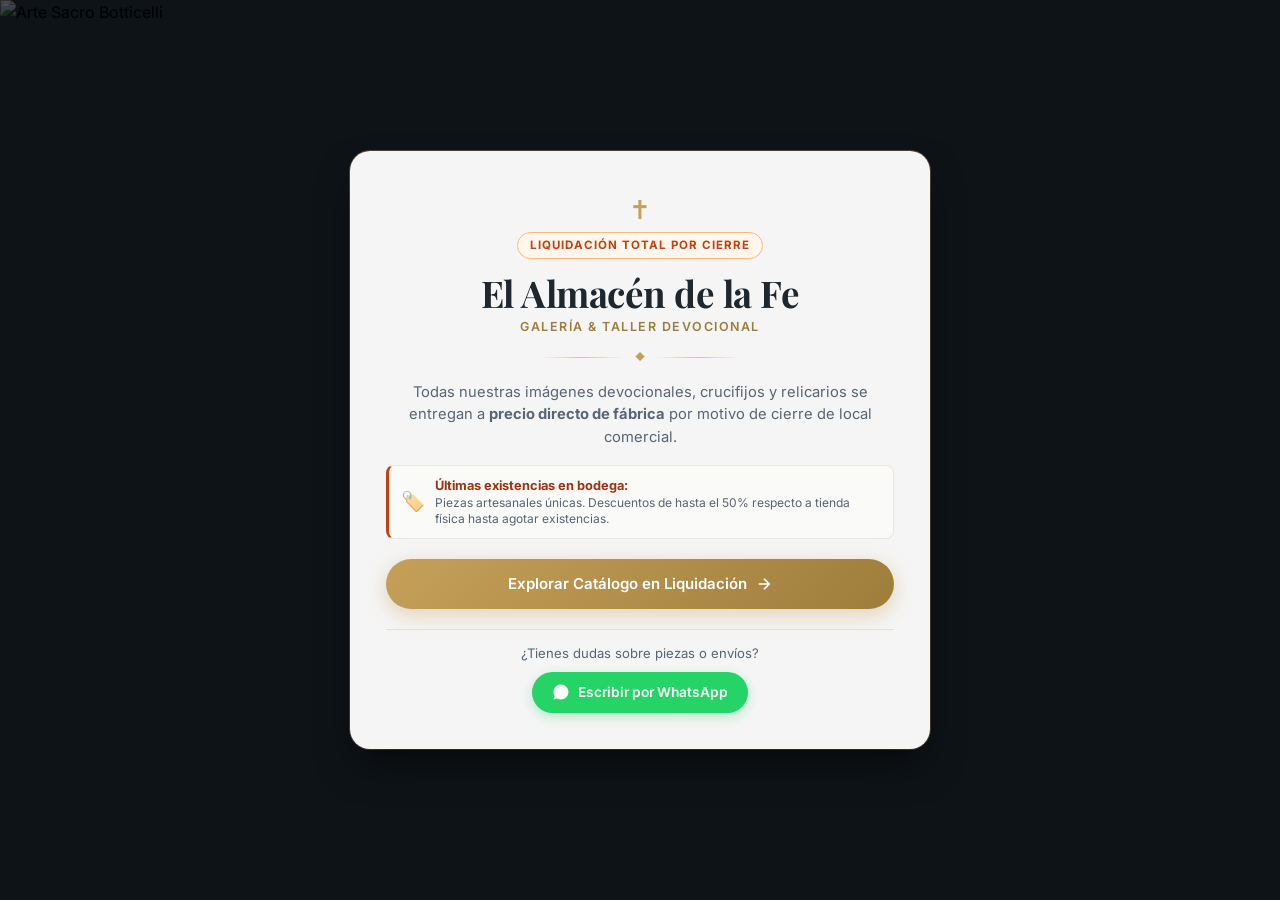
==== index.html @ e8f728ff "Primer actualizacion" ====
<!DOCTYPE html>
<html lang="es">
<head>
    <meta charset="UTF-8">
    <meta name="viewport" content="width=device-width, initial-scale=1.0, maximum-scale=1.0, user-scalable=no">
    <meta name="referrer" content="no-referrer">
    <title>Gran Liquidación | El Almacén de la Fe</title>
    <link rel="preconnect" href="https://fonts.googleapis.com">
    <link rel="preconnect" href="https://fonts.gstatic.com" crossorigin>
    <link href="https://fonts.googleapis.com/css2?family=Cinzel:wght@500;700&family=Inter:wght@300;400;500;600;700&family=Playfair+Display:ital,wght@0,600;0,700;1,400&display=swap" rel="stylesheet">
    <!-- El parámetro ?v=mobile_fix fuerza al celular a leer los nuevos estilos sin usar caché vieja -->
    <link rel="stylesheet" href="styles.css?v=mobile_fix">
</head>
<body class="home-body">
    <!-- Imagen de fondo protegida con estilos en línea infalibles contra desbordamiento -->
    <img src="https://i.postimg.cc/kMvRFKWX/Arte-sacro.jpg" 
         alt="Arte Sacro Botticelli" 
         class="home-bg-img" 
         loading="eager"
         fetchpriority="high"
         referrerpolicy="no-referrer">

    <div class="welcome-container">
        <div class="welcome-card">
            <div class="sacred-crest">✝</div>
            
            <div class="home-badge-wrapper">
                <span class="home-badge">Liquidación Total por Cierre</span>
            </div>

            <h1 class="logo-title serif">El Almacén de la Fe</h1>
            <span class="home-subtitle">Galería & Taller Devocional</span>

            <div class="ornament-divider">
                <span></span>
                <div class="ornament-diamond">◆</div>
                <span></span>
            </div>

            <p class="welcome-text">
                Todas nuestras imágenes devocionales, crucifijos y relicarios se entregan a <strong>precio directo de fábrica</strong> por motivo de cierre de local comercial.
            </p>

            <div class="liquidation-callout">
                <div class="callout-icon">🏷️</div>
                <div class="callout-text">
                    <strong>Últimas existencias en bodega:</strong>
                    <span>Piezas artesanales únicas. Descuentos de hasta el 50% respecto a tienda física hasta agotar existencias.</span>
                </div>
            </div>

            <div class="welcome-actions">
                <a href="catalogo.html" class="btn-primary home-cta">
                    <span>Explorar Catálogo en Liquidación</span>
                    <svg width="18" height="18" viewBox="0 0 24 24" fill="none" stroke="currentColor" stroke-width="2.2"><path d="M5 12h14M12 5l7 7-7 7"/></svg>
                </a>
            </div>

            <div class="home-footer-trust">
                <span>¿Tienes dudas sobre piezas o envíos?</span>
                <a href="https://wa.me/573156358655?text=Hola%2C%20quisiera%20m%C3%A1s%20informaci%C3%B3n%20sobre%20la%20liquidaci%C3%B3n%20de%20El%20Almac%C3%A9n%20de%20la%20Fe" 
                   target="_blank" 
                   class="btn-whatsapp-home">
                    <svg width="18" height="18" viewBox="0 0 24 24" fill="currentColor"><path d="M12.031 6.172c-3.181 0-5.767 2.586-5.768 5.766-.001 1.298.38 2.27 1.019 3.287l-.582 2.128 2.182-.573c.978.58 1.911.928 3.145.929 3.178 0 5.767-2.587 5.768-5.766.001-3.187-2.575-5.771-5.764-5.771zm3.392 8.244c-.144.405-.837.774-1.17.824-.312.045-.694.075-2.227-.563-1.832-.763-3.003-2.628-3.095-2.75-.091-.122-.744-.991-.744-1.89s.469-1.341.636-1.527c.166-.186.363-.232.485-.232.121 0 .243.002.348.007.113.006.265-.043.414.316.152.368.52 1.267.566 1.359.045.093.076.201.015.323-.061.121-.092.197-.183.303-.09.106-.19.237-.272.318-.09.09-.184.188-.079.369.106.182.472.78 1.013 1.261.696.621 1.282.813 1.464.904.182.09.289.076.395-.045.107-.122.455-.53.576-.713.121-.182.243-.151.409-.09.167.061 1.061.5 1.243.591.181.09.303.136.348.212.045.076.045.438-.099.843zM12 2C6.477 2 2 6.477 2 12c0 1.891.524 3.662 1.435 5.178L2 22l4.957-1.3c1.455.794 3.118 1.3 4.962 1.3 5.486 0 9.944-4.437 10-9.923C22 6.541 17.514 2 12 2z"/></svg>
                    Escribir por WhatsApp
                </a>
            </div>
        </div>
    </div>
</body>
</html>
---- styles.css ----
:root {
    --bg-color: #F8F7F4; 
    --gold-primary: #C5A059; 
    --gold-dark: #9E7D3B;
    --gold-soft: rgba(197, 160, 89, 0.15);
    --text-dark: #1E272E; 
    --text-muted: #576574;
    --card-bg: #FFFFFF;
    --border-color: #EAE6DF;
    --radius-md: 14px;
    --radius-lg: 20px;
    --shadow-card: 0 10px 25px -5px rgba(0, 0, 0, 0.05), 0 8px 10px -6px rgba(0, 0, 0, 0.01);
    --shadow-hover: 0 20px 30px -10px rgba(197, 160, 89, 0.2), 0 10px 15px -5px rgba(0, 0, 0, 0.04);
    --whatsapp-green: #25D366;
    --whatsapp-dark: #1EBE5D;
}

* { 
    margin: 0; 
    padding: 0; 
    box-sizing: border-box; 
    max-width: 100%;
}

html, body {
    width: 100%;
    overflow-x: hidden;
}

body { 
    font-family: 'Inter', -apple-system, BlinkMacSystemFont, sans-serif; 
    background-color: var(--bg-color); 
    color: var(--text-dark); 
    line-height: 1.5;
    -webkit-font-smoothing: antialiased;
}

h1, h2, h3, .serif { font-family: 'Playfair Display', Georgia, serif; }
.container { max-width: 1280px; margin: 0 auto; padding: 0 20px; }

/* === PORTADA INICIO RESPONSIVA MÓVIL === */
.home-body { 
    position: relative;
    display: flex; 
    align-items: center; 
    justify-content: center; 
    min-height: 100vh; 
    min-height: 100dvh;
    background-color: #0E1317;
    overflow-x: hidden;
    padding: 24px 16px;
}

.home-bg-img {
    position: fixed;
    top: 0;
    left: 0;
    width: 100vw;
    height: 100vh;
    height: 100dvh;
    object-fit: cover;
    object-position: center;
    z-index: 0;
    filter: brightness(0.32) contrast(1.1);
    pointer-events: none;
}

.welcome-container { 
    position: relative;
    z-index: 2;
    width: 100%; 
    max-width: 580px; 
    margin: 0 auto;
}

.welcome-card { 
    background: rgba(255, 255, 255, 0.96); 
    backdrop-filter: blur(12px);
    -webkit-backdrop-filter: blur(12px);
    padding: 34px 22px; 
    border-radius: var(--radius-lg); 
    text-align: center; 
    box-shadow: 0 20px 40px -10px rgba(0, 0, 0, 0.6), 
                0 0 0 1px rgba(197, 160, 89, 0.35); 
    width: 100%;
}

@media (min-width: 600px) {
    .welcome-card { padding: 46px 36px 36px; }
}

.sacred-crest {
    font-size: 1.6rem;
    color: var(--gold-primary);
    line-height: 1;
    margin-bottom: 8px;
}

.home-badge-wrapper {
    margin-bottom: 12px;
}

.home-badge {
    display: inline-block;
    background: #FFF7ED;
    color: #C2410C;
    border: 1px solid #FDBA74;
    font-size: 0.72rem;
    font-weight: 700;
    text-transform: uppercase;
    letter-spacing: 1px;
    padding: 4px 12px;
    border-radius: 50px;
}

.welcome-card .logo-title {
    font-size: 1.85rem;
    color: var(--text-dark);
    margin-bottom: 2px;
    line-height: 1.2;
}

@media (min-width: 600px) {
    .welcome-card .logo-title { font-size: 2.3rem; }
}

.home-subtitle {
    display: block;
    font-size: 0.78rem;
    letter-spacing: 1.5px;
    text-transform: uppercase;
    color: var(--gold-dark);
    font-weight: 600;
    margin-bottom: 14px;
}

.ornament-divider {
    display: flex;
    align-items: center;
    justify-content: center;
    gap: 10px;
    margin: 0 auto 16px;
    max-width: 200px;
}
.ornament-divider span {
    flex: 1;
    height: 1px;
    background: linear-gradient(to right, transparent, rgba(197, 160, 89, 0.6), transparent);
}
.ornament-diamond {
    color: var(--gold-primary);
    font-size: 0.6rem;
}

.welcome-text { 
    margin: 0 0 16px; 
    color: var(--text-muted); 
    font-size: 0.92rem; 
    line-height: 1.55;
}

.liquidation-callout {
    display: flex;
    align-items: center;
    gap: 10px;
    background: #FAFAF8;
    border: 1px solid #ECE7DE;
    border-left: 3px solid #C2410C;
    padding: 10px 12px;
    border-radius: 8px;
    margin-bottom: 20px;
    text-align: left;
}
.callout-icon {
    font-size: 1.2rem;
    flex-shrink: 0;
}
.callout-text strong {
    display: block;
    font-size: 0.8rem;
    color: #9A3412;
}
.callout-text span {
    font-size: 0.75rem;
    color: var(--text-muted);
    line-height: 1.35;
    display: block;
}

.home-cta { 
    display: inline-flex;
    align-items: center;
    justify-content: center;
    gap: 8px;
    background: linear-gradient(135deg, var(--gold-primary) 0%, var(--gold-dark) 100%);
    color: #FFFFFF !important; 
    padding: 14px 20px; 
    border-radius: 50px; 
    text-decoration: none; 
    font-weight: 600; 
    font-size: 0.94rem;
    transition: all 0.25s ease; 
    box-shadow: 0 6px 20px rgba(197, 160, 89, 0.4);
    width: 100%;
}
.home-cta:hover { 
    transform: translateY(-2px); 
    box-shadow: 0 10px 24px rgba(197, 160, 89, 0.55);
}

.home-footer-trust {
    margin-top: 20px;
    padding-top: 14px;
    border-top: 1px solid rgba(0, 0, 0, 0.08);
    display: flex;
    flex-direction: column;
    align-items: center;
    gap: 8px;
    font-size: 0.82rem;
    color: var(--text-muted);
}
.btn-whatsapp-home {
    display: inline-flex;
    align-items: center;
    gap: 8px;
    background-color: var(--whatsapp-green);
    color: #FFFFFF !important;
    text-decoration: none;
    font-weight: 600;
    font-size: 0.86rem;
    padding: 10px 20px;
    border-radius: 50px;
    transition: all 0.2s ease;
    box-shadow: 0 4px 12px rgba(37, 211, 102, 0.3);
}
.btn-whatsapp-home:hover {
    background-color: var(--whatsapp-dark);
    transform: translateY(-2px);
}

/* === HEADER CATÁLOGO === */
.catalog-header { 
    background: #FFFFFF;
    border-bottom: 1px solid var(--border-color); 
    padding: 14px 0;
    position: sticky;
    top: 0;
    z-index: 200;
    box-shadow: 0 4px 20px rgba(0,0,0,0.02);
}
.header-container {
    display: flex;
    flex-direction: column;
    align-items: center;
    gap: 8px;
}
.header-titles { text-align: center; }
.sub-header-tag {
    display: block;
    font-size: 0.72rem;
    letter-spacing: 1.5px;
    text-transform: uppercase;
    color: #C2410C;
    font-weight: 700;
}
.logo-title { 
    color: var(--text-dark); 
    font-size: 1.6rem; 
    letter-spacing: -0.5px;
}
.back-link { 
    display: inline-flex;
    align-items: center;
    gap: 6px;
    text-decoration: none; 
    color: var(--text-muted); 
    font-size: 0.85rem; 
    font-weight: 600; 
    padding: 5px 12px;
    border-radius: 50px;
    background: #F3F1ED;
    transition: all 0.2s ease;
}
.back-link:hover { background: var(--gold-soft); color: var(--gold-dark); }
.header-spacer { display: none; }

@media (min-width: 768px) {
    .header-container {
        flex-direction: row;
        justify-content: space-between;
    }
    .header-spacer { width: 110px; display: block; }
    .logo-title { font-size: 2.1rem; }
}

/* === FILTROS & BARRA SUPERIOR === */
.controls-section { padding: 20px 0 12px; }
.search-wrapper { 
    position: relative; 
    max-width: 640px; 
    margin: 0 auto 16px; 
}
.search-icon {
    position: absolute;
    left: 18px;
    top: 50%;
    transform: translateY(-50%);
    color: #A4B0BE;
}
.search-wrapper input { 
    width: 100%; 
    padding: 13px 18px 13px 48px; 
    border-radius: 50px; 
    border: 1px solid var(--border-color); 
    font-size: 0.92rem; 
    background: #FFFFFF;
    box-shadow: 0 4px 15px rgba(0,0,0,0.03);
    outline: none; 
    transition: all 0.25s ease; 
}
.search-wrapper input:focus { 
    border-color: var(--gold-primary); 
    box-shadow: 0 0 0 4px rgba(197, 160, 89, 0.15); 
}

.mobile-filter-container { margin-bottom: 14px; }
.mobile-select { 
    width: 100%; 
    padding: 13px 16px; 
    border-radius: 12px; 
    border: 1px solid var(--border-color); 
    font-size: 0.92rem; 
    color: var(--text-dark); 
    background: #FFFFFF url("data:image/svg+xml;charset=US-ASCII,%3Csvg%20xmlns%3D%22http%3A%2F%2Fwww.w3.org%2F2000%2Fsvg%22%20width%3D%22292.4%22%20height%3D%22292.4%22%3E%3Cpath%20fill%3D%22%23C5A059%22%20d%3D%22M287%2069.4a17.6%2017.6%200%200%200-13-5.4H18.4c-5%200-9.3%201.8-12.9%205.4A17.6%2017.6%200%200%200%200%2082.2c0%205%201.8%209.3%205.4%2012.9l128%20127.9c3.6%203.6%207.8%205.4%2012.8%205.4s9.2-1.8%2012.8-5.4L287%2095c3.5-3.5%205.4-7.8%205.4-12.8%200-5-1.9-9.2-5.5-12.8z%22%2F%3E%3C%2Fsvg%3E") no-repeat right 16px center; 
    background-size: 11px auto;
    appearance: none;
    font-weight: 500;
}

.filter-pills { display: none; }
@media (min-width: 992px) {
    .mobile-filter-container { display: none; }
    .filter-pills { 
        display: flex; 
        gap: 8px; 
        justify-content: center; 
        flex-wrap: wrap; 
        margin-bottom: 20px;
    }
}

.pill { 
    background: #FFFFFF; 
    border: 1px solid var(--border-color); 
    color: var(--text-muted); 
    padding: 8px 18px; 
    border-radius: 50px; 
    font-size: 0.85rem; 
    font-weight: 500;
    cursor: pointer; 
    transition: all 0.2s ease; 
}
.pill:hover { border-color: var(--gold-primary); color: var(--gold-dark); }
.pill.active { 
    background: var(--gold-primary); 
    border-color: var(--gold-primary); 
    color: #FFFFFF; 
    font-weight: 600;
    box-shadow: 0 4px 12px rgba(197, 160, 89, 0.35);
}

.catalog-status-bar {
    display: flex;
    flex-direction: column;
    gap: 4px;
    align-items: center;
    text-align: center;
    border-bottom: 1px solid var(--border-color);
    padding: 8px 0 14px;
    font-size: 0.82rem;
    color: var(--text-muted);
}
@media (min-width: 600px) {
    .catalog-status-bar {
        flex-direction: row;
        justify-content: space-between;
    }
}
.stock-banner { color: #C2410C; font-weight: 600; display: inline-flex; align-items: center; }

/* === GRID Y TARJETAS === */
.product-grid { 
    display: grid; 
    grid-template-columns: repeat(auto-fill, minmax(260px, 1fr)); 
    gap: 20px; 
    padding: 16px 0 60px; 
}

.card { 
    background: var(--card-bg); 
    border-radius: var(--radius-md); 
    border: 1px solid rgba(234, 230, 223, 0.8);
    overflow: hidden; 
    box-shadow: var(--shadow-card); 
    transition: all 0.3s cubic-bezier(0.25, 0.8, 0.25, 1); 
    display: flex; 
    flex-direction: column; 
    position: relative; 
    cursor: pointer; 
}
.card:hover { 
    transform: translateY(-4px); 
    box-shadow: var(--shadow-hover); 
    border-color: rgba(197, 160, 89, 0.4);
}

.card-img-wrapper { 
    position: relative; 
    width: 100%; 
    padding-top: 105%; 
    background: radial-gradient(circle, #FFFFFF 60%, #F5F4F0 100%);
    overflow: hidden;
}

.product-img { 
    position: absolute; 
    top: 0; left: 0; 
    width: 100%; height: 100%; 
    object-fit: contain; 
    padding: 12px; 
    transition: transform 0.4s ease, opacity 0.3s ease;
    background-color: #f8fafc;
    content-visibility: auto;
}
.card:hover .product-img { transform: scale(1.04); }

.badge-scarcity {
    position: absolute;
    top: 10px;
    left: 10px;
    background: rgba(194, 65, 12, 0.95);
    backdrop-filter: blur(4px);
    color: #FFFFFF;
    font-size: 0.7rem;
    font-weight: 700;
    padding: 4px 8px;
    border-radius: 6px;
    display: flex;
    align-items: center;
    gap: 5px;
    box-shadow: 0 2px 8px rgba(0,0,0,0.15);
    z-index: 2;
}
.pulse-dot {
    width: 6px;
    height: 6px;
    border-radius: 50%;
    background-color: #FED7AA;
    display: inline-block;
    animation: pulse 1.8s infinite;
}
@keyframes pulse {
    0% { box-shadow: 0 0 0 0 rgba(254, 215, 170, 0.7); }
    70% { box-shadow: 0 0 0 6px rgba(254, 215, 170, 0); }
    100% { box-shadow: 0 0 0 0 rgba(254, 215, 170, 0); }
}

.card-quick-view {
    position: absolute;
    bottom: 10px;
    left: 50%;
    transform: translateX(-50%) translateY(20px);
    background: rgba(255, 255, 255, 0.95);
    color: var(--text-dark);
    font-size: 0.75rem;
    font-weight: 600;
    padding: 5px 12px;
    border-radius: 30px;
    opacity: 0;
    box-shadow: 0 4px 10px rgba(0,0,0,0.1);
    transition: all 0.25s ease;
    pointer-events: none;
    white-space: nowrap;
}
.card:hover .card-quick-view {
    opacity: 1;
    transform: translateX(-50%) translateY(0);
}

.card-body { 
    padding: 16px; 
    display: flex; 
    flex-direction: column; 
    flex-grow: 1; 
}
.card-category { 
    font-size: 0.68rem; 
    letter-spacing: 1px;
    color: var(--gold-dark); 
    text-transform: uppercase; 
    font-weight: 700; 
    margin-bottom: 4px; 
}
.card-title { 
    font-size: 1rem; 
    line-height: 1.3;
    color: var(--text-dark); 
    margin-bottom: 4px; 
    display: -webkit-box;
    -webkit-line-clamp: 2;
    line-clamp: 2;
    -webkit-box-orient: vertical;
    overflow: hidden;
    height: 2.6em;
}
.card-sku { 
    font-size: 0.72rem; 
    color: #8395A7; 
    margin-bottom: 10px; 
    font-weight: 600; 
}

.card-chips {
    display: flex;
    flex-wrap: wrap;
    gap: 5px;
    margin-bottom: 12px;
}
.chip {
    font-size: 0.7rem;
    background: #F3F1ED;
    color: var(--text-muted);
    padding: 3px 6px;
    border-radius: 50px;
    font-weight: 500;
}

.card-price-row {
    margin-top: auto;
    padding-top: 10px;
    display: flex;
    align-items: baseline;
    justify-content: space-between;
    margin-bottom: 12px;
}
.card-price { 
    font-size: 1.25rem; 
    font-weight: 700; 
    color: var(--text-dark); 
    letter-spacing: -0.5px;
}
.card-unit { font-size: 0.72rem; color: #8395A7; font-weight: 600; }

.btn-whatsapp { 
    display: inline-flex; 
    align-items: center; 
    justify-content: center; 
    gap: 8px; 
    width: 100%; 
    padding: 11px; 
    background-color: var(--whatsapp-green); 
    color: #FFFFFF; 
    text-decoration: none; 
    border-radius: 8px; 
    font-weight: 600; 
    font-size: 0.85rem;
    transition: all 0.2s ease; 
}
.btn-whatsapp:hover { 
    background-color: var(--whatsapp-dark); 
}

/* === MODAL DE DETALLE === */
.modal {
    position: fixed;
    top: 0; left: 0; width: 100%; height: 100%;
    z-index: 999;
    display: none;
    align-items: center;
    justify-content: center;
    padding: 12px;
}
.modal.open { display: flex; }
.modal-backdrop {
    position: absolute;
    top: 0; left: 0; width: 100%; height: 100%;
    background: rgba(18, 24, 30, 0.7);
    backdrop-filter: blur(4px);
}
.modal-content {
    background: #FFFFFF;
    border-radius: var(--radius-lg);
    max-width: 840px;
    width: 100%;
    max-height: 92vh;
    overflow-y: auto;
    position: relative;
    z-index: 10;
    box-shadow: 0 25px 50px -12px rgba(0, 0, 0, 0.25);
}
.modal-close {
    position: absolute;
    top: 14px; right: 14px;
    background: #F1F2F6;
    border: none;
    border-radius: 50%;
    width: 36px; height: 36px;
    font-size: 1.3rem;
    cursor: pointer;
    z-index: 20;
    display: flex;
    align-items: center;
    justify-content: center;
    color: var(--text-dark);
}
.modal-body {
    display: grid;
    grid-template-columns: 1fr;
}
@media (min-width: 768px) {
    .modal-body { grid-template-columns: 1.1fr 1fr; }
}

.modal-img-container {
    background: #FAFAF8;
    padding: 30px 16px;
    display: flex;
    align-items: center;
    justify-content: center;
    position: relative;
    cursor: zoom-in;
}
.modal-img-container img {
    max-width: 100%;
    max-height: 320px;
    object-fit: contain;
    transition: transform 0.25s ease, opacity 0.3s ease;
}
.modal-img-container:hover img {
    transform: scale(1.05);
}

.zoom-hint-badge {
    position: absolute;
    top: 12px;
    left: 16px;
    background: rgba(30, 39, 46, 0.85);
    color: #FFFFFF;
    font-size: 0.75rem;
    font-weight: 600;
    padding: 4px 10px;
    border-radius: 50px;
    pointer-events: none;
    display: flex;
    align-items: center;
    gap: 4px;
}

.stock-pill-modal {
    position: absolute;
    bottom: 12px;
    left: 16px;
    background: #C2410C;
    color: #FFFFFF;
    font-size: 0.72rem;
    font-weight: 700;
    padding: 4px 10px;
    border-radius: 50px;
}

.modal-info { padding: 24px 20px; display: flex; flex-direction: column; }
.modal-title { font-size: 1.35rem; margin-bottom: 6px; color: var(--text-dark); line-height: 1.25; }

.stock-alert-box {
    display: flex;
    align-items: flex-start;
    gap: 10px;
    background: #FFF7ED;
    border-left: 3px solid #EA580C;
    padding: 10px 12px;
    border-radius: 6px;
    margin: 12px 0;
    font-size: 0.8rem;
    color: #9A3412;
}
.stock-alert-box svg { flex-shrink: 0; color: #EA580C; margin-top: 2px; }

.modal-desc-box {
    background: #F9F9F8;
    border-radius: 8px;
    padding: 12px;
    font-size: 0.85rem;
    color: var(--text-muted);
    white-space: pre-line;
    margin-bottom: 16px;
    border: 1px solid #ECEAE5;
}

.modal-pricing-row {
    margin-top: auto;
    margin-bottom: 14px;
}
.price-label { font-size: 0.72rem; color: #8395A7; text-transform: uppercase; font-weight: 600; }
.modal-price { font-size: 1.6rem; font-weight: 700; color: var(--text-dark); }

.modal-btn-cta { padding: 12px; font-size: 0.9rem; }

.empty-state { 
    text-align: center; 
    padding: 60px 20px; 
    color: var(--text-muted); 
    grid-column: 1 / -1; 
    display: none; 
}
.empty-icon { font-size: 2.5rem; color: var(--gold-primary); opacity: 0.4; margin-bottom: 10px; }

/* === VISOR PANTALLA COMPLETA (LIGHTBOX) === */
.lightbox-modal {
    position: fixed;
    top: 0; left: 0;
    width: 100vw; height: 100vh;
    z-index: 1200;
    display: none;
    align-items: center;
    justify-content: center;
}
.lightbox-modal.open { display: flex; }
.lightbox-backdrop {
    position: absolute;
    top: 0; left: 0;
    width: 100%; height: 100%;
    background: rgba(0, 0, 0, 0.92);
    cursor: zoom-out;
}
.lightbox-wrapper {
    position: relative;
    z-index: 10;
    max-width: 95vw;
    max-height: 92vh;
    display: flex;
    flex-direction: column;
    align-items: center;
}
.lightbox-close-btn {
    position: absolute;
    top: -46px;
    right: 0;
    background: #ffffff;
    color: #1e293b;
    border: none;
    border-radius: 50px;
    padding: 8px 18px;
    font-size: 0.9rem;
    font-weight: 700;
    cursor: pointer;
    box-shadow: 0 4px 14px rgba(0,0,0,0.5);
    transition: transform 0.2s ease;
}
.lightbox-close-btn:hover {
    transform: scale(1.05);
    background: var(--gold-primary);
    color: #fff;
}
.lightbox-image {
    max-width: 90vw;
    max-height: 80vh;
    object-fit: contain;
    border-radius: 8px;
    box-shadow: 0 10px 40px rgba(0,0,0,0.8);
    background: #0f172a;
    padding: 10px;
}
.lightbox-caption {
    margin-top: 10px;
    color: #e2e8f0;
    font-size: 0.95rem;
    font-weight: 500;
    text-align: center;
}
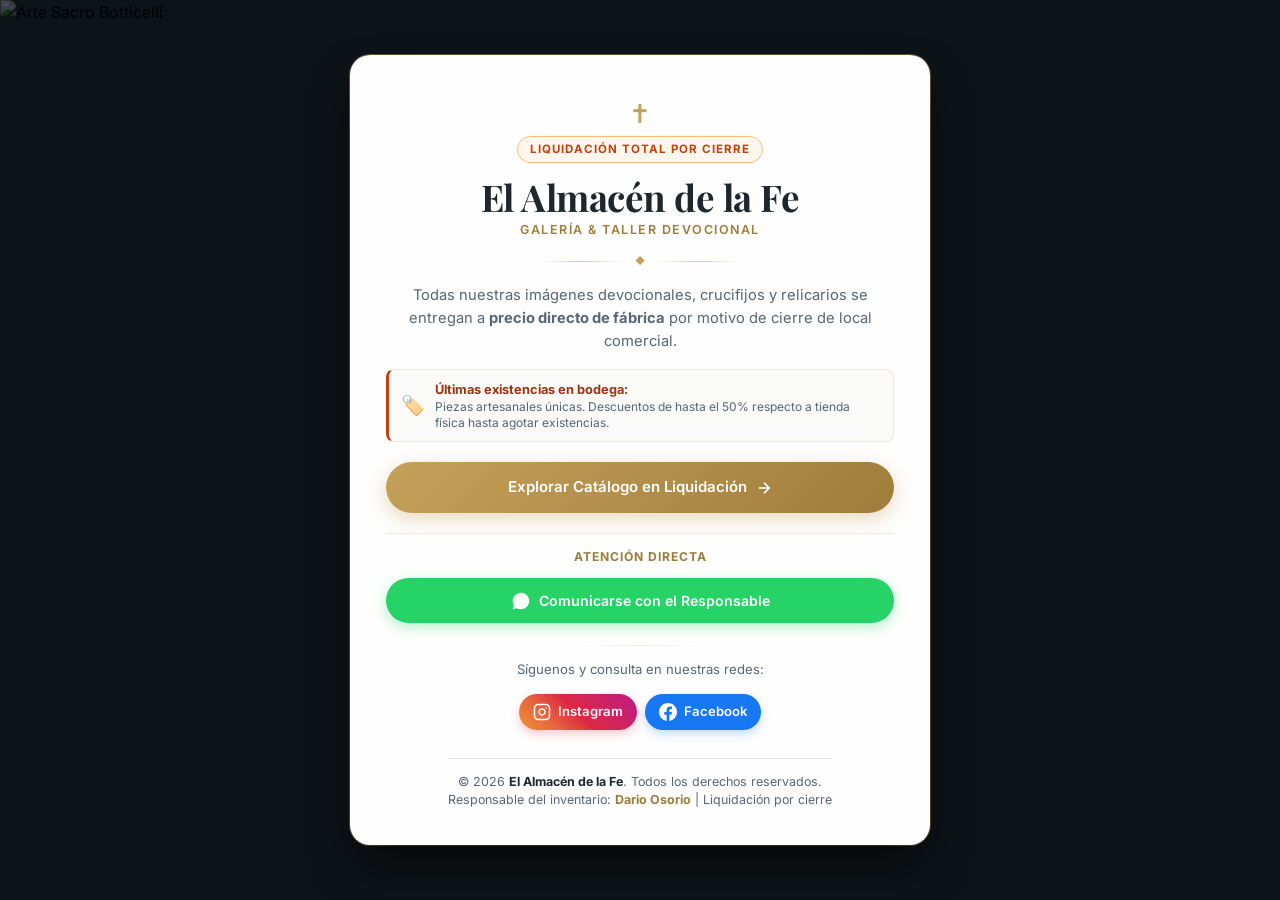
==== commit dd77a736: "Nuevo diseño" ====
--- a/index.html
+++ b/index.html
@@ -8,11 +8,59 @@
     <link rel="preconnect" href="https://fonts.googleapis.com">
     <link rel="preconnect" href="https://fonts.gstatic.com" crossorigin>
     <link href="https://fonts.googleapis.com/css2?family=Cinzel:wght@500;700&family=Inter:wght@300;400;500;600;700&family=Playfair+Display:ital,wght@0,600;0,700;1,400&display=swap" rel="stylesheet">
-    <!-- El parámetro ?v=mobile_fix fuerza al celular a leer los nuevos estilos sin usar caché vieja -->
-    <link rel="stylesheet" href="styles.css?v=mobile_fix">
+    <link rel="stylesheet" href="styles.css">
+    <style>
+        /* Imagen de fondo colocada directamente en el recuadro blanco */
+        .welcome-card {
+            position: relative;
+            background-image: 
+                linear-gradient(rgba(255, 255, 255, 0.90), rgba(255, 255, 255, 0.94)),
+                url('https://artdianafrancia.com.co/wp-content/uploads/2024/09/Art-work-Revelaciones-de-amor-virgen-maria-diana-francia.jpg');
+            background-size: cover;
+            background-position: center;
+            background-repeat: no-repeat;
+            box-shadow: 0 25px 50px -12px rgba(0, 0, 0, 0.7), 0 0 0 1px rgba(197, 160, 89, 0.45);
+        }
+
+        /* Botón de atención directa con el Responsable */
+        .btn-responsible-chat {
+            display: inline-flex;
+            align-items: center;
+            justify-content: center;
+            gap: 8px;
+            width: 100%;
+            background-color: #25D366;
+            color: #FFFFFF !important;
+            text-decoration: none;
+            font-weight: 600;
+            font-size: 0.88rem;
+            padding: 12px 18px;
+            border-radius: 50px;
+            box-shadow: 0 4px 14px rgba(37, 211, 102, 0.35);
+            transition: all 0.22s ease;
+            margin-top: 4px;
+        }
+        .btn-responsible-chat:hover {
+            background-color: #1EBE5D;
+            transform: translateY(-2px);
+            box-shadow: 0 6px 18px rgba(37, 211, 102, 0.45);
+        }
+
+        .card-inner-footer {
+            margin-top: 20px;
+            padding-top: 14px;
+            border-top: 1px solid rgba(197, 160, 89, 0.3);
+            font-size: 0.78rem;
+            color: #576574;
+            line-height: 1.45;
+        }
+        .card-inner-footer strong {
+            color: #1E272E;
+        }
+    </style>
 </head>
 <body class="home-body">
-    <!-- Imagen de fondo protegida con estilos en línea infalibles contra desbordamiento -->
+    <!-- Fondo exterior conservado -->
     <img src="https://i.postimg.cc/kMvRFKWX/Arte-sacro.jpg" 
          alt="Arte Sacro Botticelli" 
          class="home-bg-img" 
@@ -21,7 +69,7 @@
          referrerpolicy="no-referrer">
 
     <div class="welcome-container">
-        <div class="welcome-card">
+        <main class="welcome-card">
             <div class="sacred-crest">✝</div>
             
             <div class="home-badge-wrapper">
@@ -56,16 +104,50 @@
                 </a>
             </div>
 
+            <!-- Sección de Contacto con el Responsable y Redes dentro de la tarjeta -->
             <div class="home-footer-trust">
-                <span>¿Tienes dudas sobre piezas o envíos?</span>
-                <a href="https://wa.me/573156358655?text=Hola%2C%20quisiera%20m%C3%A1s%20informaci%C3%B3n%20sobre%20la%20liquidaci%C3%B3n%20de%20El%20Almac%C3%A9n%20de%20la%20Fe" 
+                <span style="font-size: 0.76rem; text-transform: uppercase; letter-spacing: 1px; font-weight: 700; color: var(--gold-dark);">Atención Directa</span>
+                
+                <a href="https://wa.me/573244234114?text=Buenos%20d%C3%ADas%20don%20dario%20estoy%20interesado%20en%20mas%20informacion%20sobre%20el%20catalogo%20religioso" 
                    target="_blank" 
-                   class="btn-whatsapp-home">
-                    <svg width="18" height="18" viewBox="0 0 24 24" fill="currentColor"><path d="M12.031 6.172c-3.181 0-5.767 2.586-5.768 5.766-.001 1.298.38 2.27 1.019 3.287l-.582 2.128 2.182-.573c.978.58 1.911.928 3.145.929 3.178 0 5.767-2.587 5.768-5.766.001-3.187-2.575-5.771-5.764-5.771zm3.392 8.244c-.144.405-.837.774-1.17.824-.312.045-.694.075-2.227-.563-1.832-.763-3.003-2.628-3.095-2.75-.091-.122-.744-.991-.744-1.89s.469-1.341.636-1.527c.166-.186.363-.232.485-.232.121 0 .243.002.348.007.113.006.265-.043.414.316.152.368.52 1.267.566 1.359.045.093.076.201.015.323-.061.121-.092.197-.183.303-.09.106-.19.237-.272.318-.09.09-.184.188-.079.369.106.182.472.78 1.013 1.261.696.621 1.282.813 1.464.904.182.09.289.076.395-.045.107-.122.455-.53.576-.713.121-.182.243-.151.409-.09.167.061 1.061.5 1.243.591.181.09.303.136.348.212.045.076.045.438-.099.843zM12 2C6.477 2 2 6.477 2 12c0 1.891.524 3.662 1.435 5.178L2 22l4.957-1.3c1.455.794 3.118 1.3 4.962 1.3 5.486 0 9.944-4.437 10-9.923C22 6.541 17.514 2 12 2z"/></svg>
-                    Escribir por WhatsApp
+                   rel="noopener noreferrer" 
+                   class="btn-responsible-chat">
+                    <svg width="20" height="20" viewBox="0 0 24 24" fill="currentColor"><path d="M12.031 6.172c-3.181 0-5.767 2.586-5.768 5.766-.001 1.298.38 2.27 1.019 3.287l-.582 2.128 2.182-.573c.978.58 1.911.928 3.145.929 3.178 0 5.767-2.587 5.768-5.766.001-3.187-2.575-5.771-5.764-5.771zm3.392 8.244c-.144.405-.837.774-1.17.824-.312.045-.694.075-2.227-.563-1.832-.763-3.003-2.628-3.095-2.75-.091-.122-.744-.991-.744-1.89s.469-1.341.636-1.527c.166-.186.363-.232.485-.232.121 0 .243.002.348.007.113.006.265-.043.414.316.152.368.52 1.267.566 1.359.045.093.076.201.015.323-.061.121-.092.197-.183.303-.09.106-.19.237-.272.318-.09.09-.184.188-.079.369.106.182.472.78 1.013 1.261.696.621 1.282.813 1.464.904.182.09.289.076.395-.045.107-.122.455-.53.576-.713.121-.182.243-.151.409-.09.167.061 1.061.5 1.243.591.181.09.303.136.348.212.045.076.045.438-.099.843zM12 2C6.477 2 2 6.477 2 12c0 1.891.524 3.662 1.435 5.178L2 22l4.957-1.3c1.455.794 3.118 1.3 4.962 1.3 5.486 0 9.944-4.437 10-9.923C22 6.541 17.514 2 12 2z"/></svg>
+                    <span>Comunicarse con el Responsable </span>
                 </a>
+
+                <div class="footer-divider" style="margin: 14px 0 6px;"></div>
+
+                <span>Síguenos y consulta en nuestras redes:</span>
+                <div class="home-social-buttons">
+                    <a href="https://instagram.com" 
+                       target="_blank" 
+                       rel="noopener noreferrer" 
+                       class="btn-social btn-social-instagram">
+                        <svg width="18" height="18" viewBox="0 0 24 24" fill="none" stroke="currentColor" stroke-width="2" stroke-linecap="round" stroke-linejoin="round"><rect x="2" y="2" width="20" height="20" rx="5" ry="5"></rect><path d="M16 11.37A4 4 0 1 1 12.63 8 4 4 0 0 1 16 11.37z"></path><line x1="17.5" y1="6.5" x2="17.51" y2="6.5"></line></svg>
+                        <span>Instagram</span>
+                    </a>
+                    <a href="https://facebook.com" 
+                       target="_blank" 
+                       rel="noopener noreferrer" 
+                       class="btn-social btn-social-facebook">
+                        <svg width="18" height="18" viewBox="0 0 24 24" fill="currentColor"><path d="M24 12.073c0-6.627-5.373-12-12-12s-12 5.373-12 12c0 5.99 4.388 10.954 10.125 11.854v-8.385H7.078v-3.47h3.047V9.43c0-3.007 1.792-4.669 4.533-4.669 1.312 0 2.686.235 2.686.235v2.953H15.83c-1.491 0-1.956.925-1.956 1.874v2.25h3.328l-.532 3.47h-2.796v8.385C19.612 23.027 24 18.062 24 12.073z"/></svg>
+                        <span>Facebook</span>
+                    </a>
+                </div>
+
+                <!-- Footer legal en la base de la tarjeta -->
+                <div class="card-inner-footer">
+                    <p>© <span id="currentYear">2026</span> <strong>El Almacén de la Fe</strong>. Todos los derechos reservados.</p>
+                    <p>Responsable del inventario: <strong style="color: var(--gold-dark);">Dario Osorio</strong> | Liquidación por cierre</p>
+                </div>
             </div>
-        </div>
+        </main>
     </div>
+
+    <script>
+        const yearSpan = document.getElementById('currentYear');
+        if (yearSpan) yearSpan.textContent = new Date().getFullYear();
+    </script>
 </body>
 </html>
--- a/styles.css
+++ b/styles.css
@@ -38,6 +38,25 @@
 h1, h2, h3, .serif { font-family: 'Playfair Display', Georgia, serif; }
 .container { max-width: 1280px; margin: 0 auto; padding: 0 20px; }
 
+/* === BARRA SUPERIOR DE URGENCIA === */
+.urgency-topbar {
+    background: linear-gradient(90deg, #9A3412 0%, #C2410C 50%, #9A3412 100%);
+    color: #FFFFFF;
+    text-align: center;
+    padding: 8px 14px;
+    font-size: 0.84rem;
+    font-weight: 600;
+    letter-spacing: 0.2px;
+    box-shadow: 0 2px 10px rgba(0,0,0,0.12);
+    position: relative;
+    z-index: 250;
+}
+.urgency-topbar strong {
+    color: #FED7AA;
+    text-decoration: underline;
+    font-size: 0.92rem;
+}
+
 /* === PORTADA INICIO RESPONSIVA MÓVIL === */
 .home-body { 
     position: relative;
@@ -74,6 +93,7 @@
 }
 
 .welcome-card { 
+    position: relative;
     background: rgba(255, 255, 255, 0.96); 
     backdrop-filter: blur(12px);
     -webkit-backdrop-filter: blur(12px);
@@ -187,11 +207,14 @@
     display: block;
 }
 
+/* === BOTÓN PRINCIPAL CON EFECTO SHIMMER DORADO === */
 .home-cta { 
     display: inline-flex;
     align-items: center;
     justify-content: center;
     gap: 8px;
+    position: relative;
+    overflow: hidden;
     background: linear-gradient(135deg, var(--gold-primary) 0%, var(--gold-dark) 100%);
     color: #FFFFFF !important; 
     padding: 14px 20px; 
@@ -203,9 +226,30 @@
     box-shadow: 0 6px 20px rgba(197, 160, 89, 0.4);
     width: 100%;
 }
+.home-cta::before {
+    content: '';
+    position: absolute;
+    top: 0;
+    left: -120%;
+    width: 60%;
+    height: 100%;
+    background: linear-gradient(
+        120deg,
+        rgba(255, 255, 255, 0) 0%,
+        rgba(255, 255, 255, 0.5) 50%,
+        rgba(255, 255, 255, 0) 100%
+    );
+    transform: skewX(-25deg);
+    animation: shimmerGlow 4s infinite cubic-bezier(0.4, 0, 0.2, 1);
+}
+@keyframes shimmerGlow {
+    0% { left: -120%; }
+    25% { left: 160%; }
+    100% { left: 160%; }
+}
 .home-cta:hover { 
     transform: translateY(-2px); 
-    box-shadow: 0 10px 24px rgba(197, 160, 89, 0.55);
+    box-shadow: 0 10px 24px rgba(197, 160, 89, 0.65);
 }
 
 .home-footer-trust {
@@ -219,22 +263,41 @@
     font-size: 0.82rem;
     color: var(--text-muted);
 }
-.btn-whatsapp-home {
+
+.home-social-buttons {
+    display: flex;
+    flex-wrap: wrap;
+    justify-content: center;
+    gap: 8px;
+    width: 100%;
+    margin-top: 6px;
+}
+.btn-social {
     display: inline-flex;
     align-items: center;
-    gap: 8px;
-    background-color: var(--whatsapp-green);
+    gap: 7px;
+    padding: 8px 14px;
+    border-radius: 50px;
+    font-size: 0.82rem;
+    font-weight: 600;
+    text-decoration: none;
+    transition: all 0.22s ease;
     color: #FFFFFF !important;
-    text-decoration: none;
-    font-weight: 600;
-    font-size: 0.86rem;
-    padding: 10px 20px;
-    border-radius: 50px;
-    transition: all 0.2s ease;
-    box-shadow: 0 4px 12px rgba(37, 211, 102, 0.3);
-}
-.btn-whatsapp-home:hover {
-    background-color: var(--whatsapp-dark);
+}
+.btn-social-instagram {
+    background: linear-gradient(45deg, #f09433 0%, #e6683c 25%, #dc2743 50%, #cc2366 75%, #bc1888 100%);
+    box-shadow: 0 4px 10px rgba(220, 39, 67, 0.25);
+}
+.btn-social-instagram:hover {
+    filter: brightness(1.1);
+    transform: translateY(-2px);
+}
+.btn-social-facebook {
+    background-color: #1877F2;
+    box-shadow: 0 4px 10px rgba(24, 119, 242, 0.25);
+}
+.btn-social-facebook:hover {
+    background-color: #0d65d9;
     transform: translateY(-2px);
 }
 
@@ -388,7 +451,7 @@
 }
 .stock-banner { color: #C2410C; font-weight: 600; display: inline-flex; align-items: center; }
 
-/* === GRID Y TARJETAS === */
+/* === GRID Y TARJETAS CON EFECTO "GLOW" SACRO === */
 .product-grid { 
     display: grid; 
     grid-template-columns: repeat(auto-fill, minmax(260px, 1fr)); 
@@ -402,16 +465,18 @@
     border: 1px solid rgba(234, 230, 223, 0.8);
     overflow: hidden; 
     box-shadow: var(--shadow-card); 
-    transition: all 0.3s cubic-bezier(0.25, 0.8, 0.25, 1); 
+    transition: all 0.32s cubic-bezier(0.25, 0.8, 0.25, 1); 
     display: flex; 
     flex-direction: column; 
     position: relative; 
     cursor: pointer; 
 }
-.card:hover { 
-    transform: translateY(-4px); 
-    box-shadow: var(--shadow-hover); 
-    border-color: rgba(197, 160, 89, 0.4);
+
+/* Efecto Glow Sacro al pasar el mouse o tocar en móvil */
+.card:hover, .card:active { 
+    transform: translateY(-5px); 
+    box-shadow: 0 15px 30px rgba(197, 160, 89, 0.28), 0 0 15px rgba(197, 160, 89, 0.2); 
+    border-color: rgba(197, 160, 89, 0.65);
 }
 
 .card-img-wrapper { 
@@ -451,6 +516,22 @@
     box-shadow: 0 2px 8px rgba(0,0,0,0.15);
     z-index: 2;
 }
+
+/* Badge de porcentaje de descuento */
+.badge-discount {
+    position: absolute;
+    top: 10px;
+    right: 10px;
+    background: #15803D;
+    color: #FFFFFF;
+    font-size: 0.68rem;
+    font-weight: 700;
+    padding: 3px 8px;
+    border-radius: 6px;
+    box-shadow: 0 2px 6px rgba(0,0,0,0.15);
+    z-index: 2;
+}
+
 .pulse-dot {
     width: 6px;
     height: 6px;
@@ -535,21 +616,38 @@
     font-weight: 500;
 }
 
+/* === COMPARACIÓN DE PRECIO (PRECIO REGULAR TACHADO) === */
 .card-price-row {
     margin-top: auto;
     padding-top: 10px;
     display: flex;
-    align-items: baseline;
+    align-items: flex-end;
     justify-content: space-between;
     margin-bottom: 12px;
 }
+.card-old-price {
+    font-size: 0.8rem;
+    color: #94A3B8;
+    text-decoration: line-through;
+    display: block;
+    margin-bottom: 1px;
+    font-weight: 500;
+}
 .card-price { 
-    font-size: 1.25rem; 
+    font-size: 1.3rem; 
     font-weight: 700; 
-    color: var(--text-dark); 
+    color: #9A3412; 
     letter-spacing: -0.5px;
-}
-.card-unit { font-size: 0.72rem; color: #8395A7; font-weight: 600; }
+    line-height: 1.1;
+}
+.card-unit { 
+    font-size: 0.72rem; 
+    color: #15803D; 
+    font-weight: 700; 
+    background: #DCFCE7;
+    padding: 2px 6px;
+    border-radius: 4px;
+}
 
 .btn-whatsapp { 
     display: inline-flex; 
@@ -700,8 +798,15 @@
     margin-top: auto;
     margin-bottom: 14px;
 }
+.modal-old-price {
+    font-size: 0.95rem;
+    color: #8395A7;
+    text-decoration: line-through;
+    display: block;
+    margin-bottom: 2px;
+}
 .price-label { font-size: 0.72rem; color: #8395A7; text-transform: uppercase; font-weight: 600; }
-.modal-price { font-size: 1.6rem; font-weight: 700; color: var(--text-dark); }
+.modal-price { font-size: 1.7rem; font-weight: 700; color: #9A3412; }
 
 .modal-btn-cta { padding: 12px; font-size: 0.9rem; }
 
@@ -713,6 +818,71 @@
     display: none; 
 }
 .empty-icon { font-size: 2.5rem; color: var(--gold-primary); opacity: 0.4; margin-bottom: 10px; }
+
+/* === NOTIFICACIONES DE PRUEBA SOCIAL FLOTANTES (TOAST) === */
+.social-proof-toast {
+    position: fixed;
+    bottom: 24px;
+    left: 20px;
+    background: rgba(255, 255, 255, 0.96);
+    backdrop-filter: blur(8px);
+    -webkit-backdrop-filter: blur(8px);
+    border: 1px solid #E2D9C8;
+    border-left: 4px solid var(--gold-primary);
+    box-shadow: 0 10px 30px rgba(0, 0, 0, 0.15);
+    border-radius: 12px;
+    padding: 12px 16px;
+    display: flex;
+    align-items: center;
+    gap: 12px;
+    z-index: 1000;
+    max-width: 340px;
+    transform: translateY(120px);
+    opacity: 0;
+    transition: all 0.5s cubic-bezier(0.34, 1.56, 0.64, 1);
+    pointer-events: none;
+}
+.social-proof-toast.show {
+    transform: translateY(0);
+    opacity: 1;
+}
+.social-toast-avatar {
+    width: 36px;
+    height: 36px;
+    background: #FEF3C7;
+    color: var(--gold-dark);
+    border-radius: 50%;
+    display: flex;
+    align-items: center;
+    justify-content: center;
+    font-size: 1.1rem;
+    flex-shrink: 0;
+}
+.social-toast-content {
+    display: flex;
+    flex-direction: column;
+}
+.social-toast-title {
+    font-size: 0.74rem;
+    font-weight: 600;
+    color: #64748B;
+    margin: 0;
+}
+.social-toast-product {
+    font-size: 0.82rem;
+    font-weight: 700;
+    color: var(--text-dark);
+    margin: 1px 0;
+    white-space: nowrap;
+    overflow: hidden;
+    text-overflow: ellipsis;
+    max-width: 230px;
+}
+.social-toast-time {
+    font-size: 0.7rem;
+    color: #15803D;
+    font-weight: 600;
+}
 
 /* === VISOR PANTALLA COMPLETA (LIGHTBOX) === */
 .lightbox-modal {
@@ -776,4 +946,123 @@
     font-size: 0.95rem;
     font-weight: 500;
     text-align: center;
+}
+
+/* === FOOTER GENERAL Y RESPONSIVO === */
+.site-footer {
+    width: 100%;
+    text-align: center;
+    padding: 24px 16px;
+}
+.catalog-footer {
+    background: #FFFFFF;
+    border-top: 1px solid var(--border-color);
+    margin-top: 40px;
+    padding: 40px 16px 30px;
+}
+.catalog-footer .footer-brand h3 {
+    font-size: 1.25rem;
+    color: var(--text-dark);
+    margin: 4px 0;
+}
+.catalog-footer .footer-brand p {
+    font-size: 0.82rem;
+    color: var(--text-muted);
+    margin-bottom: 16px;
+}
+.sacred-crest-small {
+    color: var(--gold-primary);
+    font-size: 1.2rem;
+}
+
+.footer-inner {
+    max-width: 720px;
+    margin: 0 auto;
+    display: flex;
+    flex-direction: column;
+    align-items: center;
+    gap: 12px;
+}
+
+.responsible-contact-box {
+    display: flex;
+    flex-direction: column;
+    align-items: center;
+    gap: 6px;
+    margin-bottom: 6px;
+    width: 100%;
+}
+.contact-prompt {
+    font-size: 0.78rem;
+    text-transform: uppercase;
+    letter-spacing: 1px;
+    font-weight: 600;
+    color: var(--gold-primary);
+}
+.btn-contact-responsible {
+    display: inline-flex;
+    align-items: center;
+    justify-content: center;
+    gap: 8px;
+    background-color: var(--whatsapp-green);
+    color: #FFFFFF !important;
+    text-decoration: none;
+    font-weight: 600;
+    font-size: 0.88rem;
+    padding: 10px 18px;
+    border-radius: 50px;
+    transition: all 0.2s ease;
+    box-shadow: 0 4px 14px rgba(37, 211, 102, 0.35);
+}
+.btn-contact-responsible:hover {
+    background-color: var(--whatsapp-dark);
+    transform: translateY(-2px);
+    box-shadow: 0 6px 18px rgba(37, 211, 102, 0.45);
+}
+
+.footer-social-strip {
+    display: flex;
+    align-items: center;
+    justify-content: center;
+    gap: 12px;
+    margin: 4px 0;
+}
+.footer-icon-link {
+    display: inline-flex;
+    align-items: center;
+    justify-content: center;
+    width: 36px;
+    height: 36px;
+    border-radius: 50%;
+    background: rgba(197, 160, 89, 0.12);
+    color: var(--gold-primary);
+    text-decoration: none;
+    transition: all 0.2s ease;
+    border: 1px solid rgba(197, 160, 89, 0.25);
+}
+.footer-icon-link:hover {
+    background: var(--gold-primary);
+    color: #FFFFFF;
+    transform: translateY(-2px);
+    box-shadow: 0 4px 10px rgba(197, 160, 89, 0.35);
+}
+.footer-divider {
+    width: 120px;
+    height: 1px;
+    background: linear-gradient(to right, transparent, var(--border-color), transparent);
+    margin: 4px 0;
+}
+.footer-text {
+    font-size: 0.84rem;
+    color: var(--text-muted);
+}
+.footer-text strong {
+    color: var(--text-dark);
+}
+.footer-subtext {
+    font-size: 0.78rem;
+    color: #8395A7;
+}
+.footer-subtext strong {
+    color: var(--gold-dark);
 }
